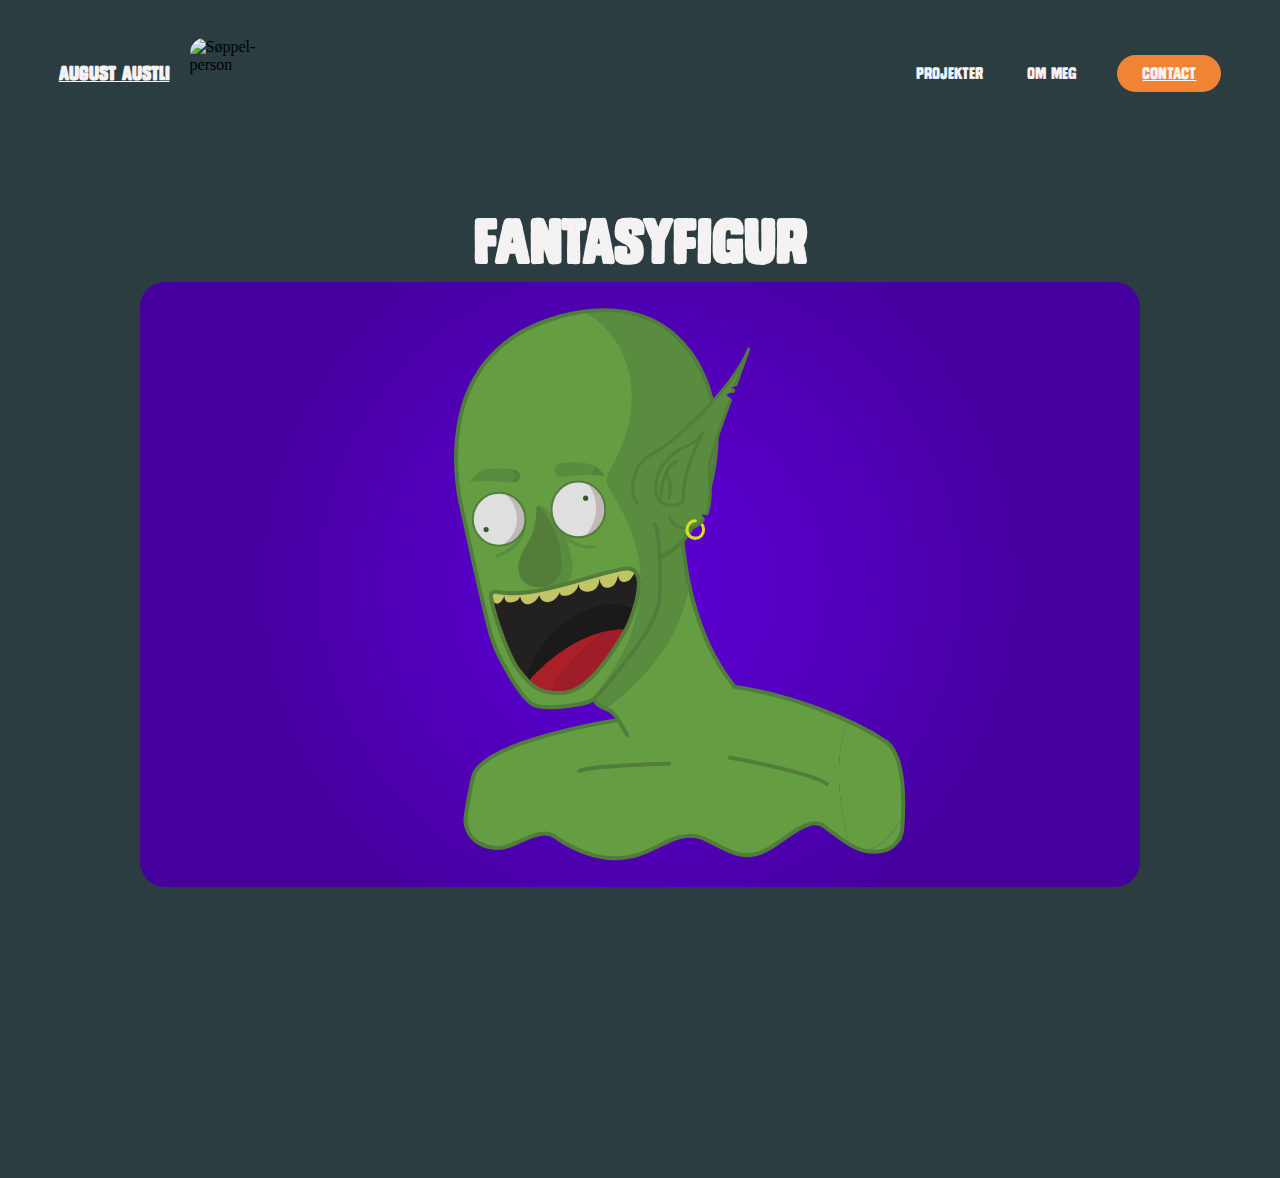
==== fantasyfigur.html @ c9b62db1 "nye ting" ====
<!DOCTYPE html>
<html>

<head>
  <link rel="stylesheet" href="css/fantasyfigur.css">
  <title>A.Austli</title>
  <link rel="shortcut icon" href="bilder/søppel man.png">
</head>

<body>
  <div class="topnav">
    <a href="index.html">
      <h3>August Austli</h3>
    </a>
    <img class="logo" src="content/trollge2.gif" alt="Søppel-person">


    <ul class="nav-links">
      <li><a href="index.html">Projekter</a></li>
      <li><a href="ommeg.html">Om meg</a></li>
    </ul>
    <a class="cta"><button>Contact</button></a>
  </div>

  <div class="content">
    <h1>FANTASYFIGUR</h1>
    <img class="valgplakat-bilde"src="content/Goblin.svg" alt="valgplakat">
  </div>
</body>

</html>
---- css/fantasyfigur.css ----
html {
  height: 100%;
  background-color: #2c3d42;
}

@font-face {
  font-family: monstro;
  src: url("../fonts/Monstro.ttf");
}

@font-face {
  font-family: coolvetica;
  src: url("../fonts/coolvetica rg.ttf");
}

.logo {
  height: 70px;
  width: 70px;
  margin-right: auto;
  border-radius: 15px;
  border-style: hidden;
}

li, a, button {
  font-family: monstro;
  font-weight: 500;
  font-size: 16px;
  text-decoration: none;
  color: #F4F2F3
}

.topnav {
  position: sticky;
  background-color: #2c3d42;
  display: flex;
  justify-content: space-between;
  align-items: center;
  padding: 30px 4%;
}

.logo {
  cursor: pointer;
}

.nav-links {
  list-style: none;
}

.nav-links li {
  display: inline-block;
  padding: 0px 20px;
}

.nav-links li a:hover {
  color: #ee8434;
}

button {
  margin-left: 20px;
  padding: 9px 25px;
  background-color: rgba(238, 132, 52, 1);
  border: none;
  border-radius: 50px;
  cursor: pointer;
  text-decoration: underline;
}

button:hover {
  background-color: rgba(238, 132, 52, 0.8);
  text-decoration: none;
}

.logo {
  margin-right: auto;
}

h3 {
  font-family: monstro;
  color: #F4F2F3;
  margin-right: 20px;
  text-decoration: underline;
}

h3:hover {
  color: #ee8434;
  cursor: pointer;
  text-decoration: none;
}

.content {
  margin: 20px 46px;
  padding: 10px 20px;
  max-width: 1800px;
  height: 1000px;
}

.content p {
  text-align: center;
  color: #F4F2F3;
  font-family: coolvetica;
}

.content h1 {
  font-family: monstro;
  color: #F4F2F3;
  text-align: center;
  font-size: 60px;
  margin-top: 5;
  margin-bottom: 5px;
}

.valgplakat-bilde {
  display: block;
  margin: auto;
  width: 1000px;
  height: auto;
  border-style: hidden;
  border-radius: 25px;
}

.album-cover {
  display: block;
  margin: auto;
  width: 1000px;
  height: auto;
  border-style: hidden;
  border-radius: 25px;
}
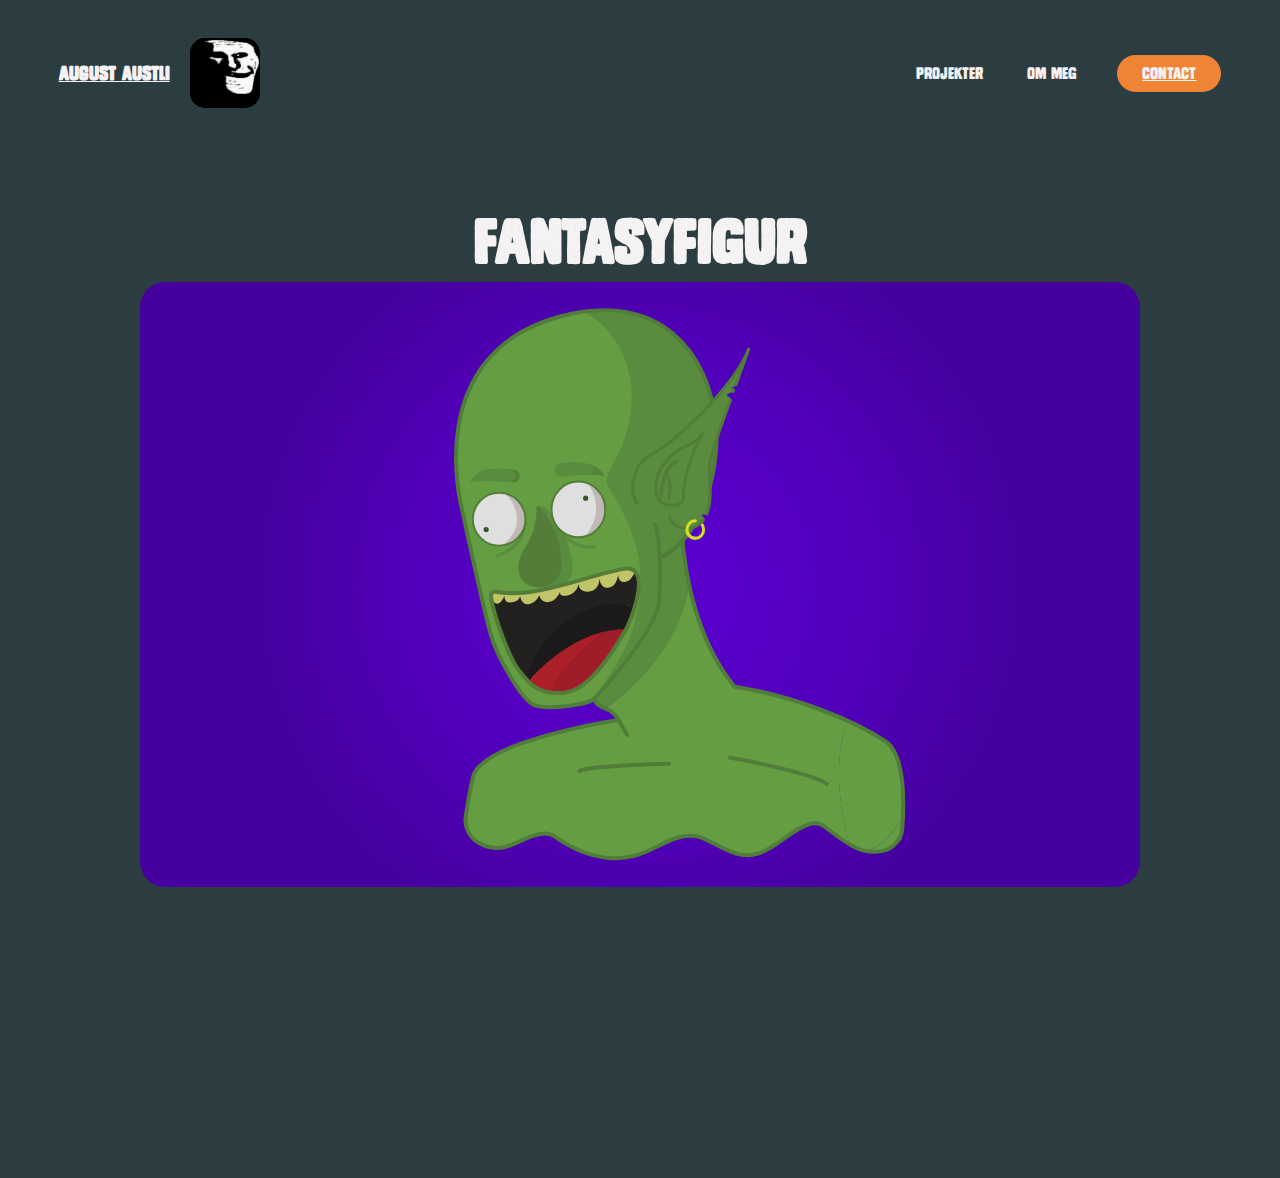
==== commit d70a779f: "Fikset navn" ====
--- a/fantasyfigur.html
+++ b/fantasyfigur.html
@@ -4,7 +4,7 @@
 <head>
   <link rel="stylesheet" href="css/fantasyfigur.css">
   <title>A.Austli</title>
-  <link rel="shortcut icon" href="bilder/søppel man.png">
+  <link rel="shortcut icon" href="content/Trollge2">
 </head>
 
 <body>
@@ -12,7 +12,7 @@
     <a href="index.html">
       <h3>August Austli</h3>
     </a>
-    <img class="logo" src="content/trollge2.gif" alt="Søppel-person">
+    <img class="logo" src="content/Trollge2.gif" alt="Søppel-person">
 
 
     <ul class="nav-links">
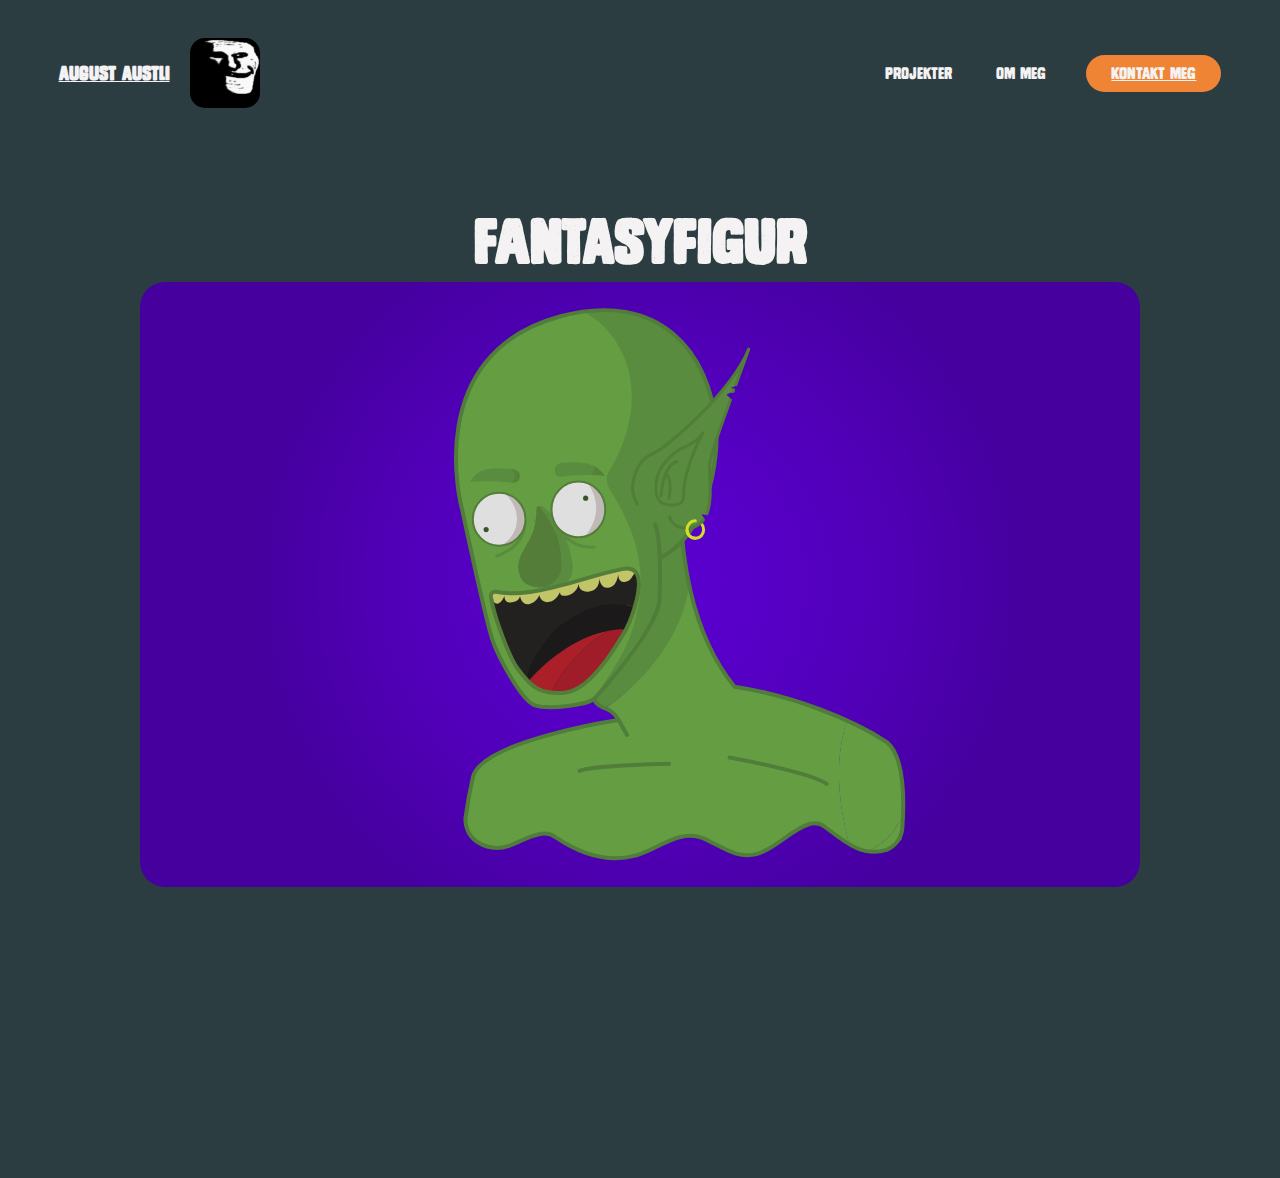
==== commit f7bbf077: "MYE" ====
--- a/fantasyfigur.html
+++ b/fantasyfigur.html
@@ -19,12 +19,12 @@
       <li><a href="index.html">Projekter</a></li>
       <li><a href="ommeg.html">Om meg</a></li>
     </ul>
-    <a class="cta"><button>Contact</button></a>
+    <a class="cta" href="kontakt.html"><button>Kontakt meg</button></a>
   </div>
 
   <div class="content">
     <h1>FANTASYFIGUR</h1>
-    <img class="valgplakat-bilde"src="content/Goblin.svg" alt="valgplakat">
+    <img class="valgplakat-bilde" src="content/Goblin.svg" alt="valgplakat">
   </div>
 </body>
 
